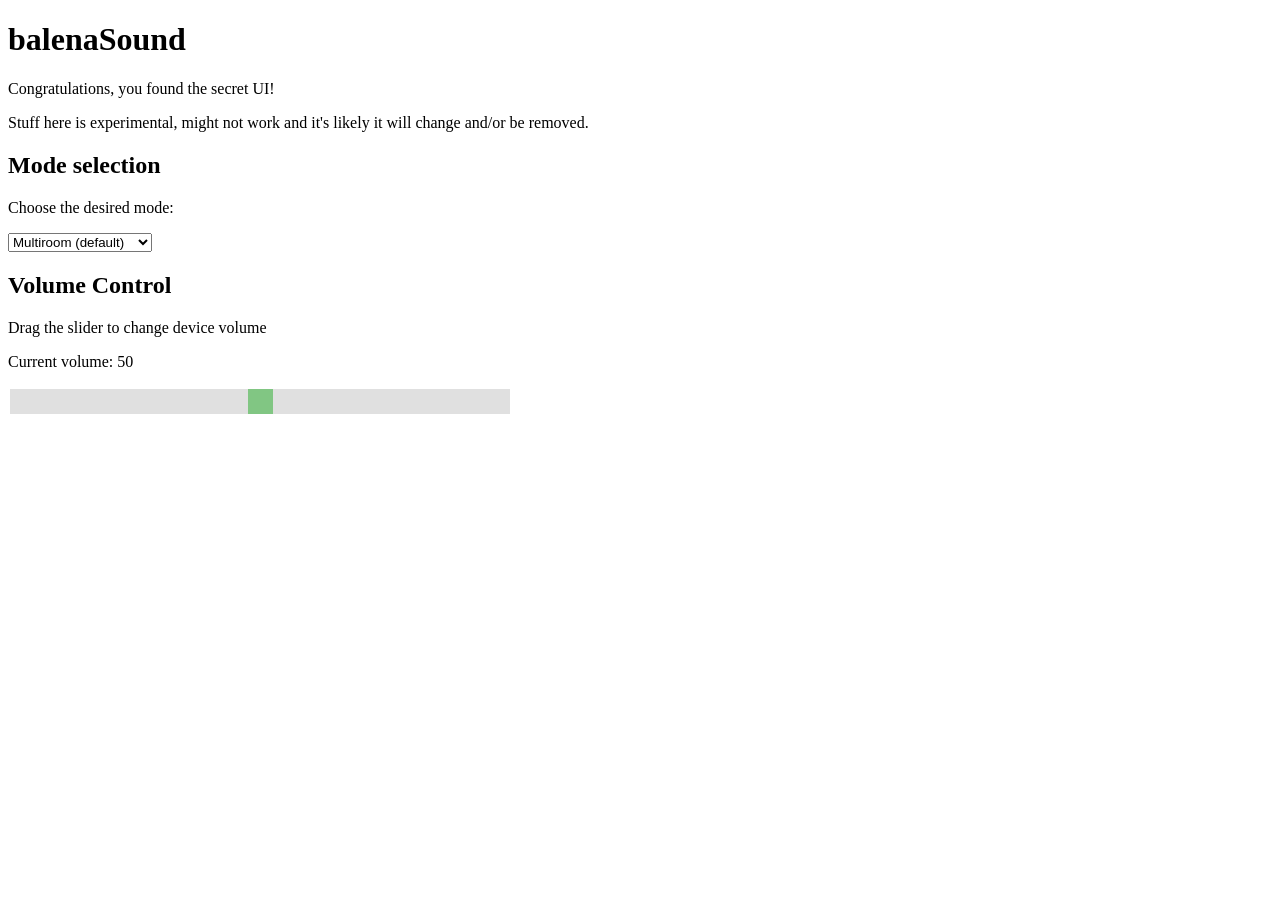
==== core/sound-supervisor/src/ui/index.html @ c7a7f081 "Combination of Webapp to control radio sockets and balena sound. Changed upnp Dockerfile to use a ne" ====
<!DOCTYPE html>
<html>

<head>
  <meta name="viewport" content="width=device-width, initial-scale=1">
  <style>
    .slidecontainer {
      width: 100%;
    }

    .slider {
      -webkit-appearance: none;
      width: 100%;
      max-width: 500px;
      height: 25px;
      background: #d3d3d3;
      outline: none;
      opacity: 0.7;
      -webkit-transition: .2s;
      transition: opacity .2s;
    }

    .slider:hover {
      opacity: 1;
    }

    .slider::-webkit-slider-thumb {
      -webkit-appearance: none;
      appearance: none;
      width: 25px;
      height: 25px;
      background: #4CAF50;
      cursor: pointer;
    }

    .slider::-moz-range-thumb {
      width: 25px;
      height: 25px;
      background: #4CAF50;
      cursor: pointer;
    }
  </style>
</head>

<body>

  <h1>balenaSound</h1>
  <p>Congratulations, you found the secret UI!</p>
  <p>Stuff here is experimental, might not work and it's likely it will change and/or be removed.</p>
  <h2>Mode selection</h2>
  <p>Choose the desired mode:</p>
  <select name="mode" id="mode">
    <option value="MULTI_ROOM">Multiroom (default)</option>
    <option value="MULTI_ROOM_CLIENT">Multiroom client only</option>
    <option value="STANDALONE">Standalone</option>
  </select>
  <h2>Volume Control</h2>
  <p>Drag the slider to change device volume</p>

  <div class="slidecontainer">
    <p>Current volume: <span id="demo"></span></p>
    <input type="range" min="0" max="100" value="50" class="slider" id="myRange">
  </div>

  <script>
    // Volume stuff
    var slider = document.getElementById("myRange")
    var output = document.getElementById("demo")
    var modeSelect = document.getElementById("mode")
    output.innerHTML = slider.value

    slider.oninput = async function () {
      output.innerHTML = this.value
      await fetch('/audio/volume', {
        method: 'POST',
        headers: {
          'Content-Type': 'application/json'
        },
        body: JSON.stringify({ volume: this.value })
      })
    }

    modeSelect.onchange = async function () {
      await fetch('/mode', {
        method: 'POST',
        headers: {
          'Content-Type': 'application/json'
        },
        body: JSON.stringify({ mode: modeSelect.value })
      })
    }

    init()
    async function init() {
      let response = await fetch('/audio/volume')
      if (response.ok) {
        let volume = await response.json()
        output.innerHTML = volume
        slider.value = volume
      }

      response = await fetch('/mode')
      if (response.ok) {
        let modeValue = await response.text()
        modeSelect.value = modeValue
      }
    }
  </script>

</body>

</html>
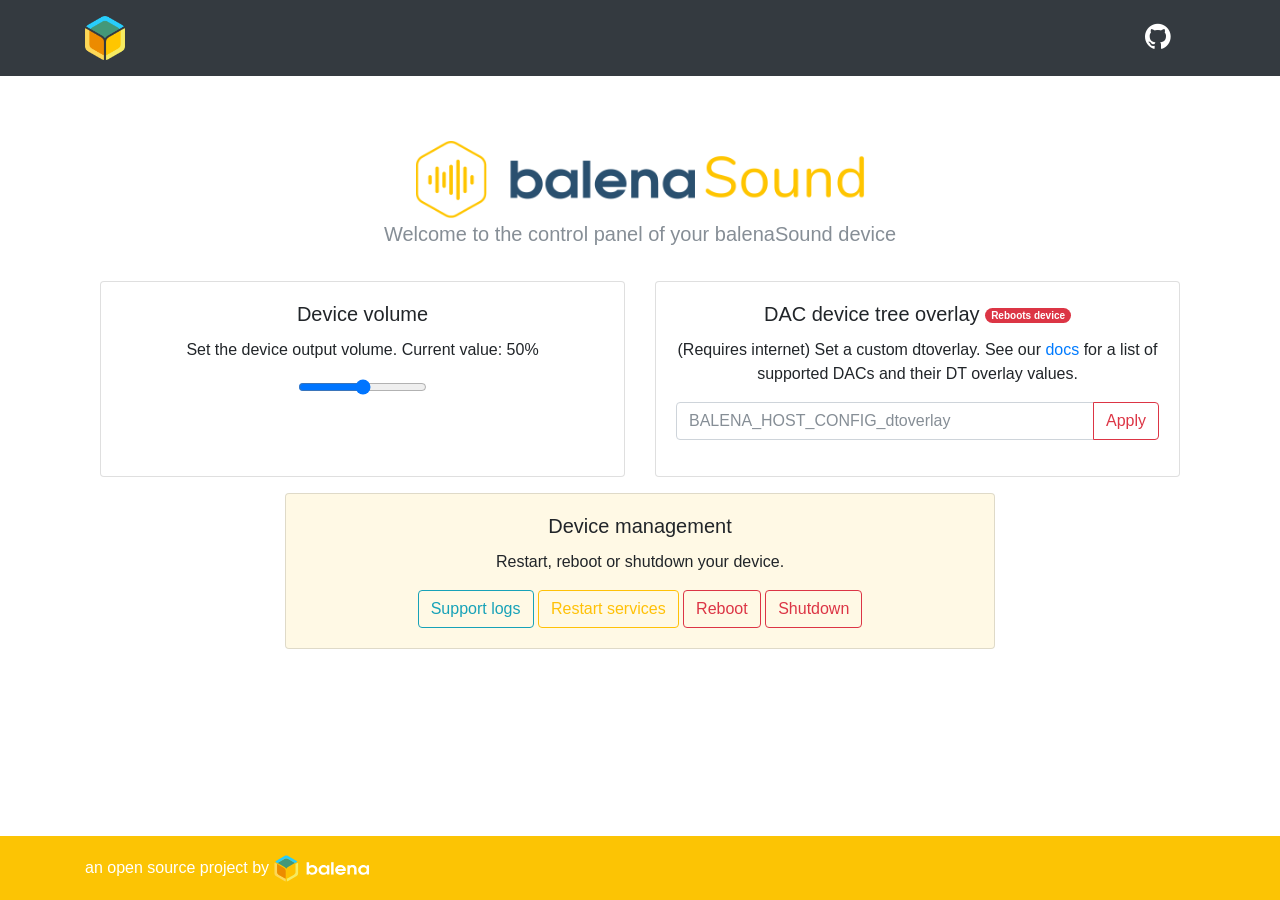
==== commit 7021d10d: "cooler neuer websever" ====
--- a/core/sound-supervisor/src/ui/index.html
+++ b/core/sound-supervisor/src/ui/index.html
@@ -1,112 +1,248 @@
-<!DOCTYPE html>
-<html>
-
+<!doctype html>
+<html lang="en">
 <head>
-  <meta name="viewport" content="width=device-width, initial-scale=1">
-  <style>
-    .slidecontainer {
-      width: 100%;
-    }
-
-    .slider {
-      -webkit-appearance: none;
-      width: 100%;
-      max-width: 500px;
-      height: 25px;
-      background: #d3d3d3;
-      outline: none;
-      opacity: 0.7;
-      -webkit-transition: .2s;
-      transition: opacity .2s;
-    }
-
-    .slider:hover {
-      opacity: 1;
-    }
-
-    .slider::-webkit-slider-thumb {
-      -webkit-appearance: none;
-      appearance: none;
-      width: 25px;
-      height: 25px;
-      background: #4CAF50;
-      cursor: pointer;
-    }
-
-    .slider::-moz-range-thumb {
-      width: 25px;
-      height: 25px;
-      background: #4CAF50;
-      cursor: pointer;
-    }
-  </style>
+  <meta charset="UTF-8"/>
+  <meta name="viewport" content="width=device-width, initial-scale=1.0" />
+  <title>balenaSound</title>
+  <link rel="shortcut icon" href="logo.png">
+  <link rel="stylesheet" href="css/bootstrap.min.css">
+  <link href="css/font-awesome.min.css" rel="stylesheet">
+  <link rel="stylesheet" href="css/style.css">
 </head>
 
 <body>
 
-  <h1>balenaSound</h1>
-  <p>Congratulations, you found the secret UI!</p>
-  <p>Stuff here is experimental, might not work and it's likely it will change and/or be removed.</p>
-  <h2>Mode selection</h2>
-  <p>Choose the desired mode:</p>
-  <select name="mode" id="mode">
-    <option value="MULTI_ROOM">Multiroom (default)</option>
-    <option value="MULTI_ROOM_CLIENT">Multiroom client only</option>
-    <option value="STANDALONE">Standalone</option>
-  </select>
-  <h2>Volume Control</h2>
-  <p>Drag the slider to change device volume</p>
-
-  <div class="slidecontainer">
-    <p>Current volume: <span id="demo"></span></p>
-    <input type="range" min="0" max="100" value="50" class="slider" id="myRange">
+  <!-- Header -->
+  <div class="header">
+    <nav class="navbar navbar-expand-sm bg-dark navbar-dark">
+      <div class="container">
+        <a class="navbar-brand" href="#"><img style="width: 2.5rem; height: auto;" src="balena.png"></a>
+        <button class="navbar-toggler collapsed" type="button" data-toggle="collapse" data-target="#collapsibleNavbar" aria-expanded="false">
+          <span class="navbar-toggler-icon"></span>
+        </button>
+        <div class="navbar-collapse collapse" id="collapsibleNavbar">
+          <ul class="navbar-nav ml-auto">
+            <li class="nav-item navbar-brand">
+              <a class="nav-link active" href="https://github.com/balenalabs/balena-sound" style="color: white">
+                <i class="fa fa-github" style="font-size: 150%"></i>
+              </a>
+            </li>
+          </ul>
+        </div>
+      </div>
+    </nav>
   </div>
 
+    <!-- Main body -->
+    <section class="jumbotron text-center" style="background-color: white;">
+      <div class="container">
+        <img src="balena-sound.png" class="img-fluid img-max">
+        <p class="lead text-muted">Welcome to the control panel of your balenaSound device</p>
+
+          <div class="container">
+            <div class="row" style="padding-top: 1rem;">
+
+              <div class="col-sm-6">
+                <div class="card text-center h-100">
+                  <div class="card-body">
+                    <h5 class="card-title">Device volume</h5>
+                    <p class="card-text">Set the device output volume. Current value: <span id="volume-text">50</span>%</p>
+                    <input type="range" min="0" max="100" value="50" class="form-range" id="volume-slider">
+                  </div>
+                </div>
+              </div>
+
+              <!-- <div class="col-sm-6">
+                <div class="card text-center h-100">
+                  <div class="card-body">
+                    <h5 class="card-title">Mode selection  <span class="badge badge-pill badge-warning" style="font-size: 10px;vertical-align: middle;">Restarts application</span></h5>
+                    <p class="card-text">Set the mode of operation. See our <a href='https://sound.balenalabs.io/docs/usage#modes-of-operation' target='__blank'>docs</a> for details.</p>
+                    <div class="btn-group">
+                      <button id="set-mode" type="button" class="btn btn-outline-warning dropdown-toggle" data-toggle="dropdown" aria-haspopup="true" aria-expanded="false">
+                        Multiroom
+                      </button>
+                      <div class="dropdown-menu">
+                        <a class="dropdown-item" href="#" id="set-mode-mr">Multiroom</a>
+                        <a class="dropdown-item" href="#" id="set-mode-mrc">Multiroom client only</a>
+                        <a class="dropdown-item" href="#" id="set-mode-standalone">Standalone</a>
+                      </div>
+                    </div>
+                  </div>
+                </div>
+              </div> -->
+
+              <div class="col-sm-6">
+                <div class="card text-center h-100">
+                  <div class="card-body">
+                    <h5 class="card-title">DAC device tree overlay  <span class="badge badge-pill badge-danger" style="font-size: 10px;vertical-align: middle;">Reboots device</span></h5>
+                    <p class="card-text">(Requires internet) Set a custom dtoverlay. See our <a href='https://sound.balenalabs.io/docs/audio-interfaces#dac-boards' target='__blank'>docs</a> for a list of supported DACs and their DT overlay values.</p>
+                    <div class="input-group mb-3">
+                      <input id="dtoverlay" type="text" class="form-control" placeholder="BALENA_HOST_CONFIG_dtoverlay" aria-label="BALENA_HOST_CONFIG_dtoverlay" aria-describedby="basic-addon2">
+                      <div class="input-group-append">
+                        <button class="btn btn-outline-danger" type="button" onclick="setDTOverlay()" data-toggle="modal" data-target="#shutdownModal">Apply</button>
+                      </div>
+                    </div>
+                  </div>
+                </div>
+              </div>
+
+            </div>
+
+            <div class="row" style="padding-top: 1rem;">
+
+
+
+              <div class="col-sm-8 offset-sm-2">
+                <div class="card text-center h-100" style="background-color: rgba(252, 196, 4, 0.1);">
+                  <div class="card-body">
+                    <h5 class="card-title">Device management</h5>
+                    <p class="card-text">Restart, reboot or shutdown your device.</p>
+                    <button type="button" class="btn btn-outline-info" onclick="window.location.href = 'support'">Support logs</button>
+                    <button type="button" class="btn btn-outline-warning" onclick="deviceAction('restart')">Restart services</button>
+                    <button type="button" class="btn btn-outline-danger" onclick="deviceAction('reboot')" data-toggle="modal" data-target="#shutdownModal">Reboot</button>
+                    <button type="button" class="btn btn-outline-danger" onclick="deviceAction('shutdown')" data-toggle="modal" data-target="#shutdownModal">Shutdown</button>
+                  </div>
+                </div>
+              </div>
+
+            </div>
+            
+          </div>
+
+      </div>
+
+      <!-- Modal -->
+      <div class="modal fade" id="shutdownModal" tabindex="-1" role="dialog" aria-labelledby="shutdownModalLabel" aria-hidden="true">
+        <div class="modal-dialog" role="document">
+          <div class="modal-content">
+            <div class="modal-header">
+              <h5 class="modal-title" id="shutdownModalLabel">Device management</h5>
+              <button type="button" class="close" data-dismiss="modal" aria-label="Close">
+                <span aria-hidden="true">&times;</span>
+              </button>
+            </div>
+            <div class="modal-body">
+              The device is shutting down. <br>If rebooting please wait a few moments for the device to come back up before refreshing this page.
+            </div>
+            <div class="modal-footer">
+              <button type="button" class="btn btn-secondary" data-dismiss="modal">Close</button>
+            </div>
+          </div>
+        </div>
+      </div>
+
+    </section>
+
+  <!-- Footer -->
+  <footer id="footer" class="footer">
+    <div class="container">
+      <p>an open source project by
+        <a href="https://www.balena.io/" > <img style="width: 6rem; height: auto;" src="./footer-logo.svg"> </a>
+      </p>
+    </div>
+  </footer>
+
+  <script src="js/jquery-3.2.1.slim.min.js"></script>
   <script>
     // Volume stuff
-    var slider = document.getElementById("myRange")
-    var output = document.getElementById("demo")
+    var volumeSlider = document.getElementById("volume-slider")
+    var volumeText = document.getElementById("volume-text")
     var modeSelect = document.getElementById("mode")
-    output.innerHTML = slider.value
-
-    slider.oninput = async function () {
-      output.innerHTML = this.value
-      await fetch('/audio/volume', {
+    volumeText.innerHTML = volumeSlider.value
+
+    var volumeUpdateOngoing = false
+    volumeSlider.oninput = async function () {
+      volumeText.innerHTML = this.value
+
+      // Debounce slider
+      var $this = $(this)
+      clearTimeout($this.data('timeout'))
+      $this.data('timeout', setTimeout(async function(){
+        await postAPI('/audio/volume', 'volume', $this.val())
+      }, 250))
+
+    }
+
+    init()
+    async function init() {
+      let volume = await getAPI('/audio/volume')
+      if (typeof volume === 'number') {
+        volumeText.innerHTML = volume
+        volumeSlider.value = volume
+      }
+      
+      let mode = await getAPI('/mode')
+      if (mode) {
+        switch (mode) {
+          case 'MULTI_ROOM':
+            $('#set-mode').text('Multiroom')
+            break;
+          case 'MULTI_ROOM_CLIENT':
+            $('#set-mode').text('Multiroom client only')
+            break;
+          case 'STANDALONE':
+            $('#set-mode').text('Standalone')
+            break;
+        }
+      }
+    }
+
+    $('#set-mode-mr').on('click', function(event) {
+      event.preventDefault();
+      postAPI('/mode', 'mode', 'MULTI_ROOM')
+      $('#set-mode').text("Multiroom")
+    });
+
+    $('#set-mode-mrc').on('click', function(event) {
+      event.preventDefault();
+      postAPI('/mode', 'mode', 'MULTI_ROOM_CLIENT')
+      $('#set-mode').text("Multiroom client only")
+    });
+
+    $('#set-mode-standalone').on('click', function(event) {
+      event.preventDefault();
+      postAPI('/mode', 'mode', 'STANDALONE')
+      $('#set-mode').text("Standalone")
+    });
+
+    function deviceAction (action, key, value) {
+      postAPI('/device/' + action, key, value)
+    }
+
+    function setDTOverlay () {
+      const value = $('#dtoverlay').val()
+      deviceAction('dtoverlay', 'dtoverlay', value)
+    }
+
+    async function getAPI (path) {
+      let response = await fetch(path)
+      if (response.ok) {
+        const contentType = response.headers.get("content-type")
+        if (contentType.includes('application/json')) {
+          return await response.json() 
+        } else {
+          return await response.text()
+        }
+      }
+    }
+
+    async function postAPI (path, key, value) {
+      let body = {}
+      if (key) {
+        body[key] = value
+      }
+
+      return await fetch(path, {
         method: 'POST',
         headers: {
           'Content-Type': 'application/json'
         },
-        body: JSON.stringify({ volume: this.value })
+        body: JSON.stringify(body)
       })
     }
-
-    modeSelect.onchange = async function () {
-      await fetch('/mode', {
-        method: 'POST',
-        headers: {
-          'Content-Type': 'application/json'
-        },
-        body: JSON.stringify({ mode: modeSelect.value })
-      })
-    }
-
-    init()
-    async function init() {
-      let response = await fetch('/audio/volume')
-      if (response.ok) {
-        let volume = await response.json()
-        output.innerHTML = volume
-        slider.value = volume
-      }
-
-      response = await fetch('/mode')
-      if (response.ok) {
-        let modeValue = await response.text()
-        modeSelect.value = modeValue
-      }
-    }
   </script>
-
+  <script src="js/popper.min.js"></script>
+  <script src="js/bootstrap.min.js"></script>
 </body>
 
 </html>
--- a/core/sound-supervisor/src/ui/css/style.css
+++ b/core/sound-supervisor/src/ui/css/style.css
@@ -0,0 +1,64 @@
+html, body {
+  display: flex;
+  flex-direction: column;
+  height: 100%;
+  justify-content: space-between;
+}
+
+.header {
+  height: auto;
+}
+
+.main-container {
+  margin-top: 2vh;
+  padding-bottom: 2vh;
+}
+
+#video-container {
+  display: none;
+}
+
+#fail-container {
+  display: none;
+}
+
+#mjpeg-container {
+  display: none;
+}
+
+#fullscreen-info-1 {
+  display: none;
+  margin-top: 1vh;
+}
+
+#fullscreen-info-2 {
+  display: none;
+  margin-top: 1vh;
+}
+
+#footer {
+  margin-top: auto;
+  width: 100%;
+  height: 4em;
+  line-height: 4em;
+  background-color: rgb(252, 196, 4);
+  font-weight: 420;
+  color: #fff;
+}
+
+.indicator {
+  color: white;
+  margin-top: 10%;
+  font-size: 80%;
+  display: none;
+}
+
+.starter-template {
+  padding: 3rem 1.5rem;
+  text-align: center;
+}
+
+.img-max {
+  max-width: 450px;
+  width:100%;
+}
